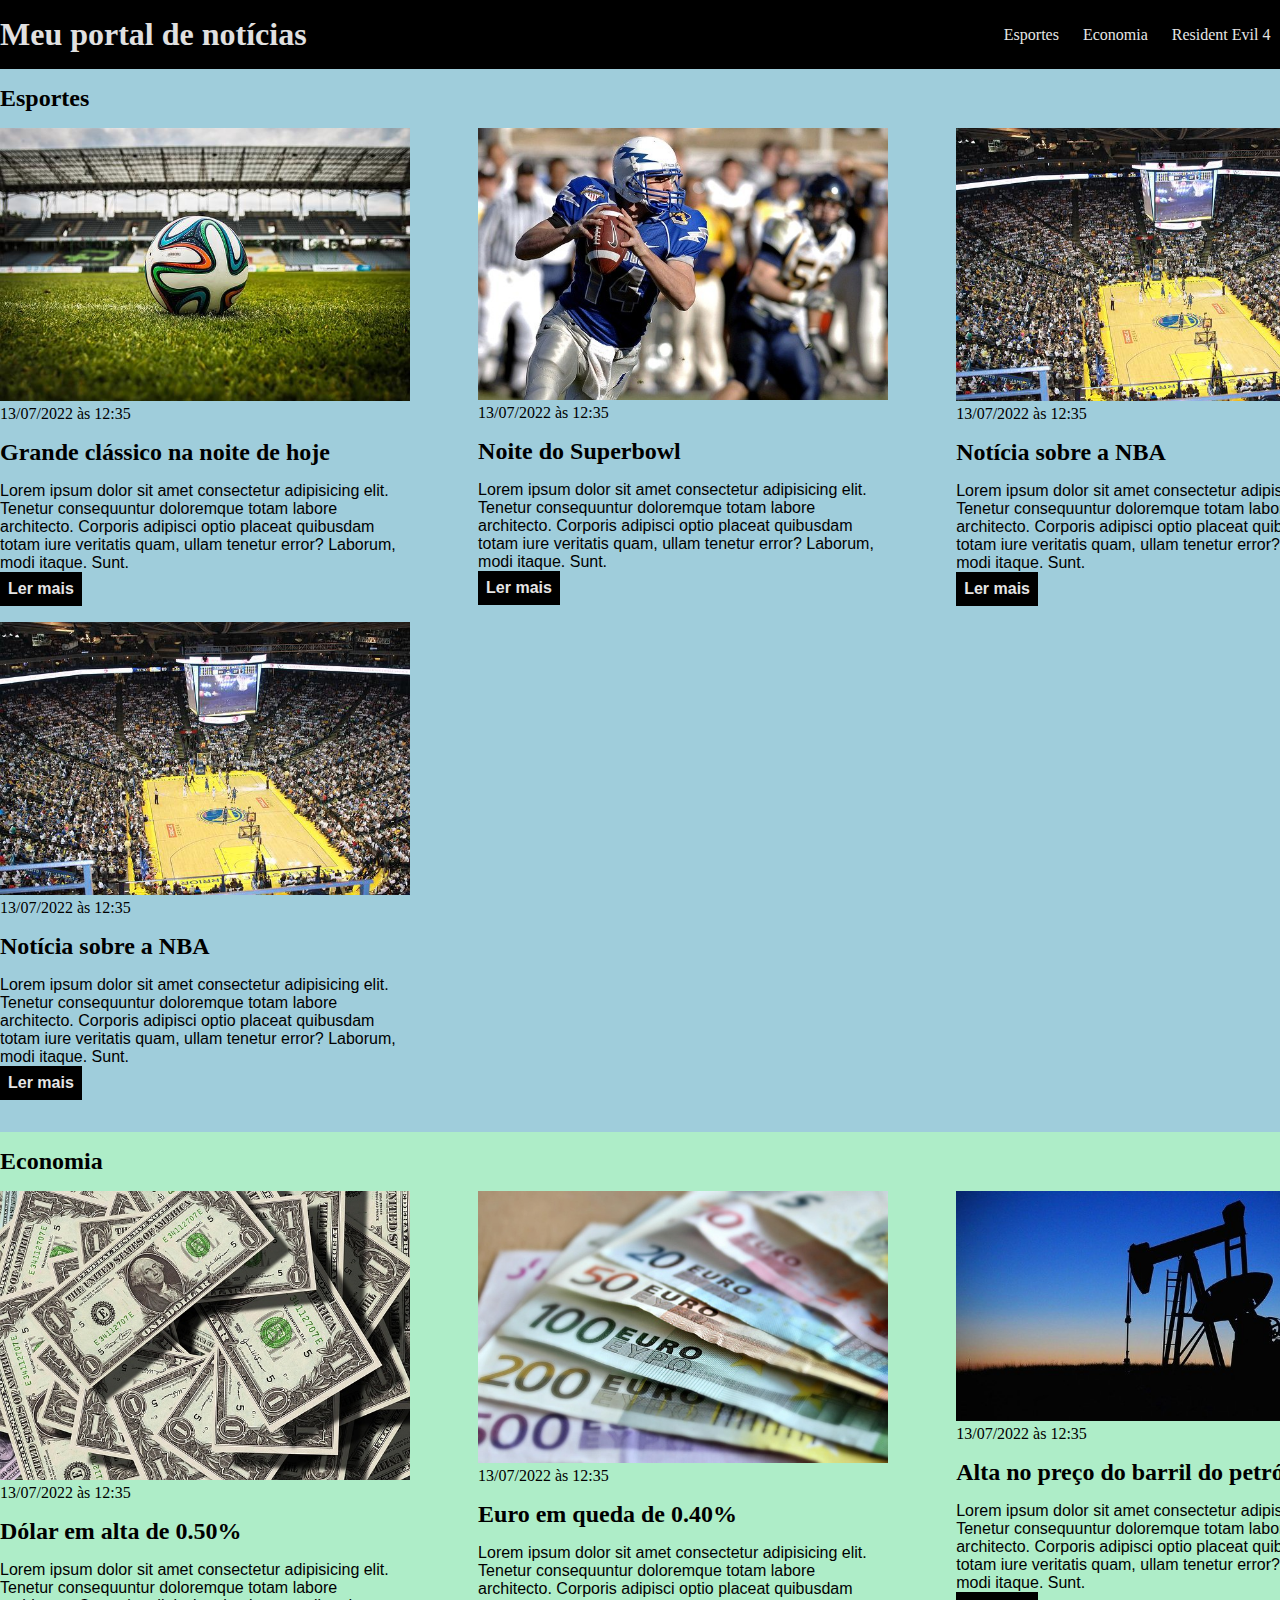
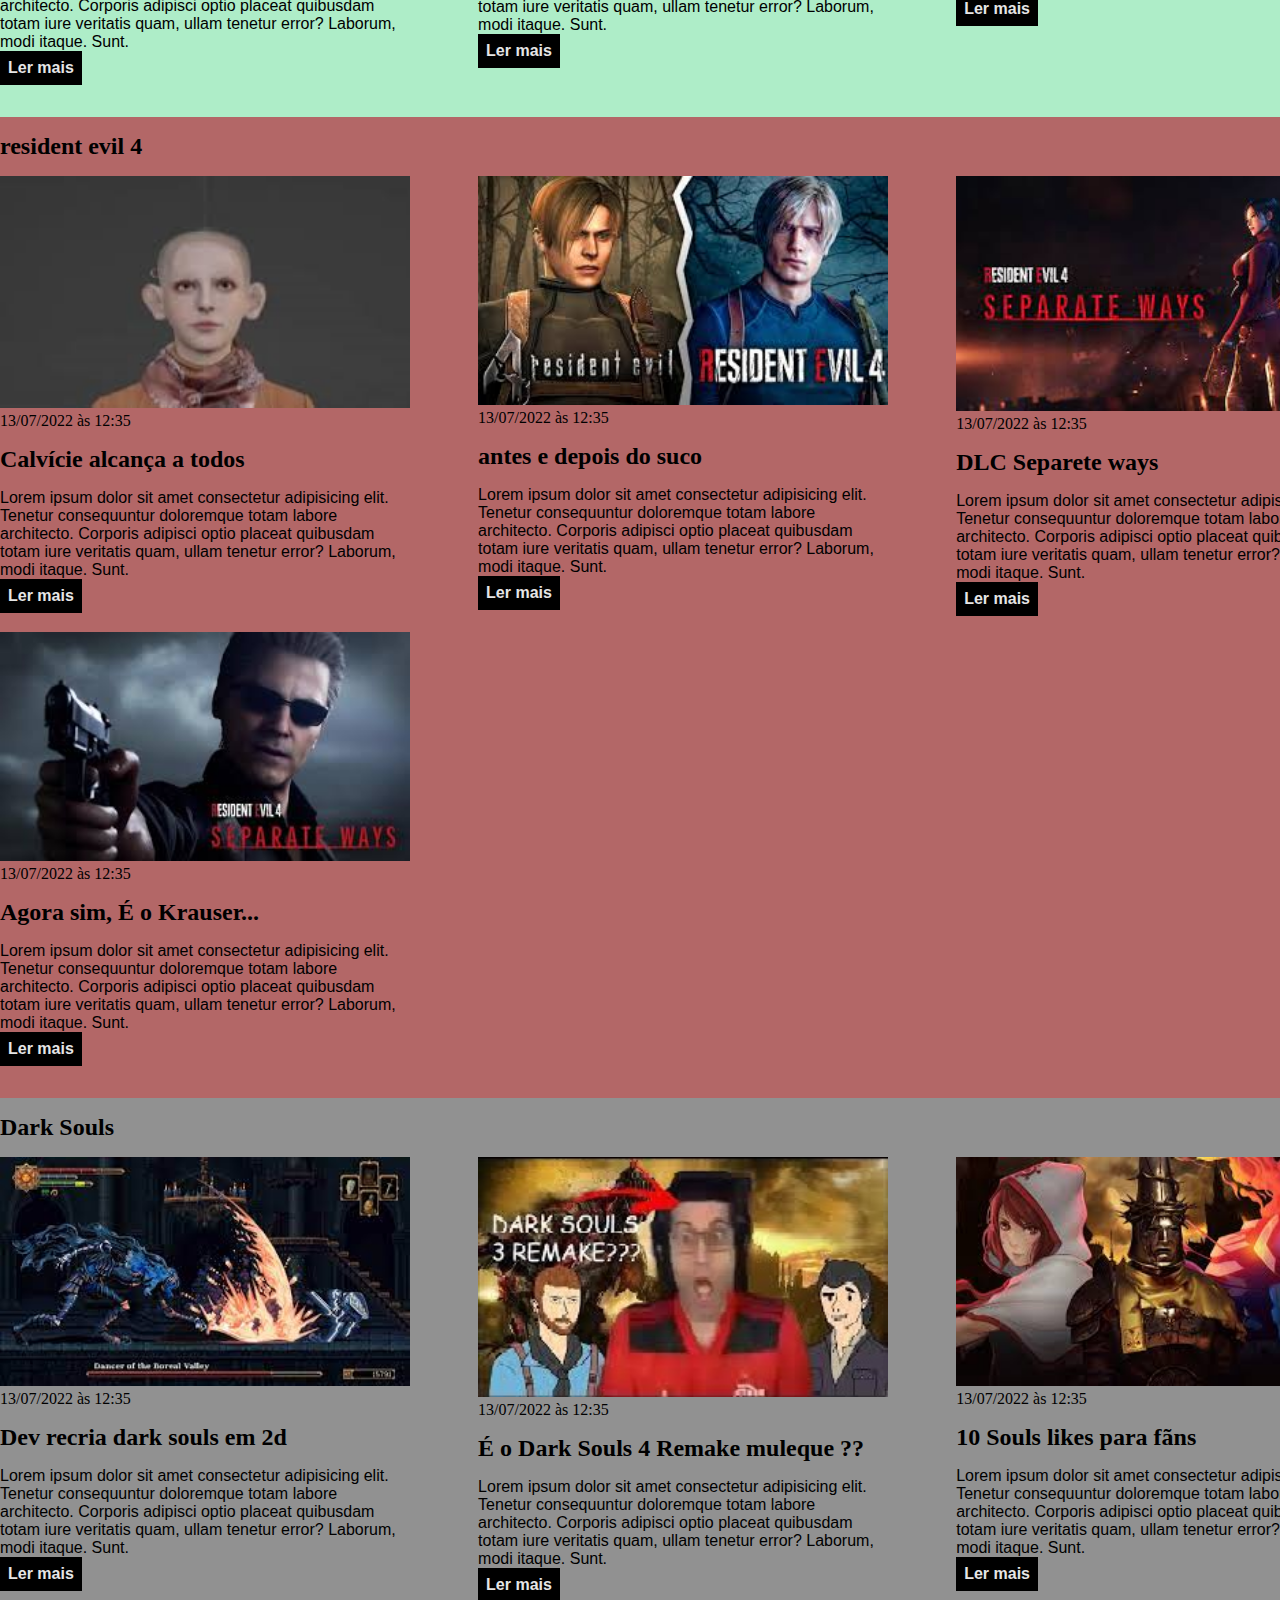
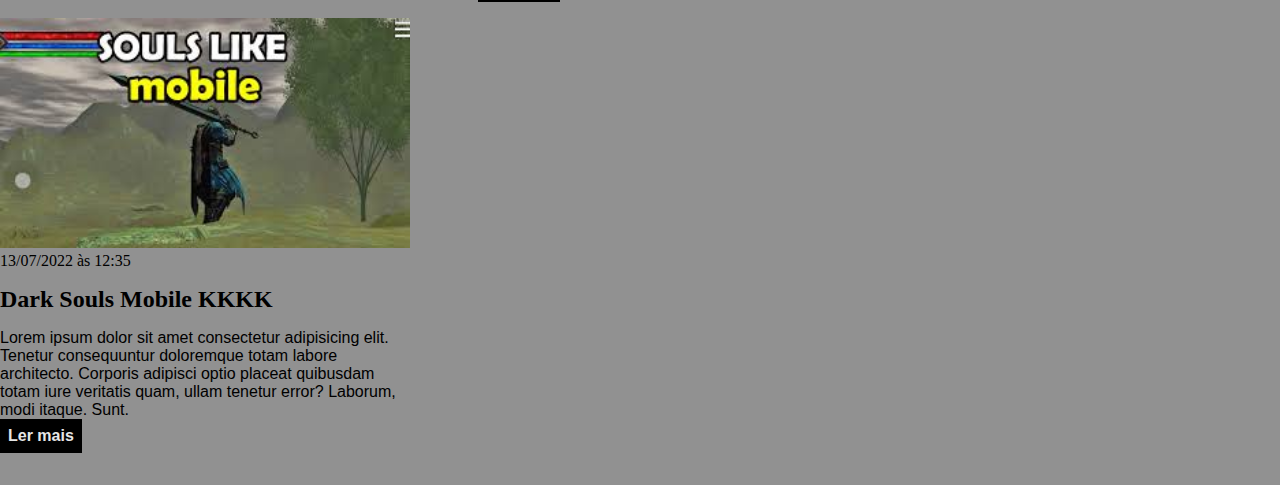
==== HTML/index.html @ 2354621c "site de noticias" ====
<!DOCTYPE html>
<html lang="pt-BR">
<head>
    <meta charset="UTF-8">
    <meta http-equiv="X-UA-Compatible" content="IE=edge">
    <meta name="viewport" content="width=device-width, initial-scale=1.0">
    <title>Meu portal de notícias</title>
    <link rel="stylesheet" href="./main.css" />
<body>
    <header>
        <div class="container">
            <h1>Meu portal de notícias</h1>
            <nav>
                <ul>
                    <li>
                        <a href="#sports" title="Ir para a seção de esportes">Esportes</a>
                    </li>
                    <li>
                        <a href="#economy" title="Ir para a seção de notícias">Economia</a>
                    </li>
                    <li>
                        <a href="#re4" title="Ir para a seção de esportes">Resident Evil 4</a>
                    </li>
                    <li>
                        <a href="#dark" title="Ir para a seção de esportes">Dark Souls</a>
                    </li>
                </ul>
            </nav>
        </div>
    </header>
    <section id="sports">
        <div class="container">
            <h2>Esportes</h2>
            <div class="articles">
            <article>
                <img src="./imagens/futebol.jpg" alt="Bola de futebol no gramado" />
                <header>
                    <time class="date">13/07/2022 às 12:35</time>
                </header>
                <h3>Grande clássico na noite de hoje</h3>
                <p>
                    Lorem ipsum dolor sit amet consectetur adipisicing elit. Tenetur consequuntur doloremque totam labore architecto. Corporis adipisci optio placeat quibusdam totam iure veritatis quam, ullam tenetur error? Laborum, modi itaque. Sunt.
                </p>
                <a href="#" title="Leia a notícia completa">Ler mais</a>
            </article>
            <article>
                <img src="./imagens/futebol-americano.jpg" alt="Jogador de futebol americano correndo com a bola na mão" />
                <header>
                    <time class="date">13/07/2022 às 12:35</time>
                </header>
                <h3>Noite do Superbowl</h3>
                <p>
                    Lorem ipsum dolor sit amet consectetur adipisicing elit. Tenetur consequuntur doloremque totam labore architecto. Corporis adipisci optio placeat quibusdam totam iure veritatis quam, ullam tenetur error? Laborum, modi itaque. Sunt.
                </p>
                <a href="#" title="Leia a notícia completa">Ler mais</a>
            </article>
            <article>
                <img src="./imagens/basquete.jpg" title="Vista aérea de uma quadra de basquete" />
                <header>
                    <time class="date">13/07/2022 às 12:35</time>
                </header>
                <h3>Notícia sobre a NBA</h3>
                <p>
                    Lorem ipsum dolor sit amet consectetur adipisicing elit. Tenetur consequuntur doloremque totam labore architecto. Corporis adipisci optio placeat quibusdam totam iure veritatis quam, ullam tenetur error? Laborum, modi itaque. Sunt.
                </p>
                <a href="#" title="Leia a notícia completa">Ler mais</a>
            </article>
            <article>
                <img src="./imagens/basquete.jpg" title="Vista aérea de uma quadra de basquete" />
                <header>
                    <time>13/07/2022 às 12:35</time>
                </header>
                <h3>Notícia sobre a NBA</h3>
                <p>
                    Lorem ipsum dolor sit amet consectetur adipisicing elit. Tenetur consequuntur doloremque totam labore architecto. Corporis adipisci optio placeat quibusdam totam iure veritatis quam, ullam tenetur error? Laborum, modi itaque. Sunt.
                </p>
                <a href="#" title="Leia a notícia completa">Ler mais</a>
            </article>
            </div>
        </div>
    </section>
    <section id = "economy">
        <div class="container">
            <h2>Economia</h2>
            <div class="articles">
            <article>
                <img src="./imagens/dolares.jpg" alt="Muitos dólares" />
                <header>
                    <time>13/07/2022 às 12:35</time>
                </header>
                <h3>Dólar em alta de 0.50%</h3>
                <p>
                    Lorem ipsum dolor sit amet consectetur adipisicing elit. Tenetur consequuntur doloremque totam labore architecto. Corporis adipisci optio placeat quibusdam totam iure veritatis quam, ullam tenetur error? Laborum, modi itaque. Sunt.
                </p>
                <a href="#" title="Leia a notícia completa">Ler mais</a>
            </article>
            <article>
                <img src="./imagens/euro.jpg" alt="Várias notas de euro" />
                <header>
                    <time>13/07/2022 às 12:35</time>
                </header>
                <h3>Euro em queda de 0.40%</h3>
                <p>
                    Lorem ipsum dolor sit amet consectetur adipisicing elit. Tenetur consequuntur doloremque totam labore architecto. Corporis adipisci optio placeat quibusdam totam iure veritatis quam, ullam tenetur error? Laborum, modi itaque. Sunt.
                </p>
                <a href="#" title="Leia a notícia completa">Ler mais</a>
            </article>
            <article>
                <img src="./imagens/petroleo.jpg" alt="Extração de petróleo" />
                <header>
                    <time>13/07/2022 às 12:35</time>
                </header>
                <h3>Alta no preço do barril do petróleo</h3>
                <p>
                    Lorem ipsum dolor sit amet consectetur adipisicing elit. Tenetur consequuntur doloremque totam labore architecto. Corporis adipisci optio placeat quibusdam totam iure veritatis quam, ullam tenetur error? Laborum, modi itaque. Sunt.
                </p>
                <a href="#" title="Leia a notícia completa">Ler mais</a>
            </article>
            </div>
        </div>
    </section>
    <section id="re4">
        <div class="container">
            <h2>resident evil 4</h2>
            <div class="articles">
            <article>
                <img src="./imagens/ashleycareca.jpg" alt="ashley careca" />
                <header>
                    <time class="date">13/07/2022 às 12:35</time>
                </header>
                <h3>Calvície alcança a todos</h3>
                <p>
                    Lorem ipsum dolor sit amet consectetur adipisicing elit. Tenetur consequuntur doloremque totam labore architecto. Corporis adipisci optio placeat quibusdam totam iure veritatis quam, ullam tenetur error? Laborum, modi itaque. Sunt.
                </p>
                <a href="#" title="Leia a notícia completa">Ler mais</a>
            </article>
            <article>
                <img src="./imagens/leonre4.jpg" alt="leon remake e original" />
                <header>
                    <time class="date">13/07/2022 às 12:35</time>
                </header>
                <h3>antes e depois do suco</h3>
                <p>
                    Lorem ipsum dolor sit amet consectetur adipisicing elit. Tenetur consequuntur doloremque totam labore architecto. Corporis adipisci optio placeat quibusdam totam iure veritatis quam, ullam tenetur error? Laborum, modi itaque. Sunt.
                </p>
                <a href="#" title="Leia a notícia completa">Ler mais</a>
            </article>
            <article>
                <img src="./imagens/separatewais.jpg" title="separete wais oficial" />
                <header>
                    <time class="date">13/07/2022 às 12:35</time>
                </header>
                <h3>DLC Separete ways</h3>
                <p>
                    Lorem ipsum dolor sit amet consectetur adipisicing elit. Tenetur consequuntur doloremque totam labore architecto. Corporis adipisci optio placeat quibusdam totam iure veritatis quam, ullam tenetur error? Laborum, modi itaque. Sunt.
                </p>
                <a href="#" title="Leia a notícia completa">Ler mais</a>
            </article>
            <article>
                <img src="./imagens/wesker.jpg" title="wesker de re4 remake" />
                <header>
                    <time>13/07/2022 às 12:35</time>
                </header>
                <h3>Agora sim, É o Krauser...</h3>
                <p>
                    Lorem ipsum dolor sit amet consectetur adipisicing elit. Tenetur consequuntur doloremque totam labore architecto. Corporis adipisci optio placeat quibusdam totam iure veritatis quam, ullam tenetur error? Laborum, modi itaque. Sunt.
                </p>
                <a href="#" title="Leia a notícia completa">Ler mais</a>
            </article>
            </div>
        </div>
    </section>
    <section id="dark">
        <div class="container">
            <h2>Dark Souls</h2>
            <div class="articles">
            <article>
                <img src="./imagens/darkS2D.jpg" alt="dark souls em 2d" />
                <header>
                    <time class="date">13/07/2022 às 12:35</time>
                </header>
                <h3>Dev recria dark souls em 2d</h3>
                <p>
                    Lorem ipsum dolor sit amet consectetur adipisicing elit. Tenetur consequuntur doloremque totam labore architecto. Corporis adipisci optio placeat quibusdam totam iure veritatis quam, ullam tenetur error? Laborum, modi itaque. Sunt.
                </p>
                <a href="#" title="Leia a notícia completa">Ler mais</a>
            </article>
            <article>
                <img src="./imagens/davajonas.jpg" alt="dark souls 3 remake" />
                <header>
                    <time class="date">13/07/2022 às 12:35</time>
                </header>
                <h3>É o Dark Souls 4 Remake muleque ??</h3>
                <p>
                    Lorem ipsum dolor sit amet consectetur adipisicing elit. Tenetur consequuntur doloremque totam labore architecto. Corporis adipisci optio placeat quibusdam totam iure veritatis quam, ullam tenetur error? Laborum, modi itaque. Sunt.
                </p>
                <a href="#" title="Leia a notícia completa">Ler mais</a>
            </article>
            <article>
                <img src="./imagens/solslike.jpg" title="souls likes para jogar" />
                <header>
                    <time class="date">13/07/2022 às 12:35</time>
                </header>
                <h3>10 Souls likes para fãns</h3>
                <p>
                    Lorem ipsum dolor sit amet consectetur adipisicing elit. Tenetur consequuntur doloremque totam labore architecto. Corporis adipisci optio placeat quibusdam totam iure veritatis quam, ullam tenetur error? Laborum, modi itaque. Sunt.
                </p>
                <a href="#" title="Leia a notícia completa">Ler mais</a>
            </article>
            <article>
                <img src="./imagens/solslikemobile.jpg" title="dark souls para celular" />
                <header>
                    <time>13/07/2022 às 12:35</time>
                </header>
                <h3>Dark Souls Mobile KKKK</h3>
                <p>
                    Lorem ipsum dolor sit amet consectetur adipisicing elit. Tenetur consequuntur doloremque totam labore architecto. Corporis adipisci optio placeat quibusdam totam iure veritatis quam, ullam tenetur error? Laborum, modi itaque. Sunt.
                </p>
                <a href="#" title="Leia a notícia completa">Ler mais</a>
            </article>
            </div>
        </div>
    </section>
</body>
</html>
---- HTML/main.css ----
*{
    box-sizing: border-box;
    margin: 0;
    padding: 0;
}

body > header {
    background-color: black;
    color: rgb(224, 224, 224);
    padding: 16px 0;
}

header .container{
    display: flex;
    justify-content: space-between;
    align-items: center;
}

header li {
    display: inline;
}
header li a{
    color: rgb(230, 230, 230);
    text-decoration: none;
    margin-left: 20px;
}
header li a:hover{
    text-decoration: underline;
}

.container{
    width: 1366px;
    margin: 0 auto;
}

.articles{
    display: flex;
    flex-wrap: wrap;   
    justify-content: space-between;
}

.articles img{
    width: 100%;;
}

.articles article{
    width: 30%;
}

section{
    padding: 16px 0;
}

section h2, .articles article{
    margin-bottom: 16px;
}

.articles h3{
    margin-bottom: 16px;
    margin-top: 16px;
}

.articles article p, .articles article a{
    font-family: Arial, Helvetica, sans-serif;

}

.articles article h3{
    font-size: 24px;

}

.articles article a{
    text-decoration: none;
    background-color:black;
    color: rgb(235, 235, 235);
    padding: 8px;
    display: inline-block;
    font-weight:700;
}

.articles article a:hover{
    text-decoration: underline;
}

#sports{
    background-color: rgba(17, 132, 167, 0.404);;
}
#economy{
    background-color: rgba(34, 206, 106, 0.37);
}
#re4{
    background-color: rgba(128, 0, 0, 0.596);;
}
#dark{
    background-color: rgba(70, 70, 70, 0.596);;
}
.articles article a{
    color: rgb(230, 230, 230);
}
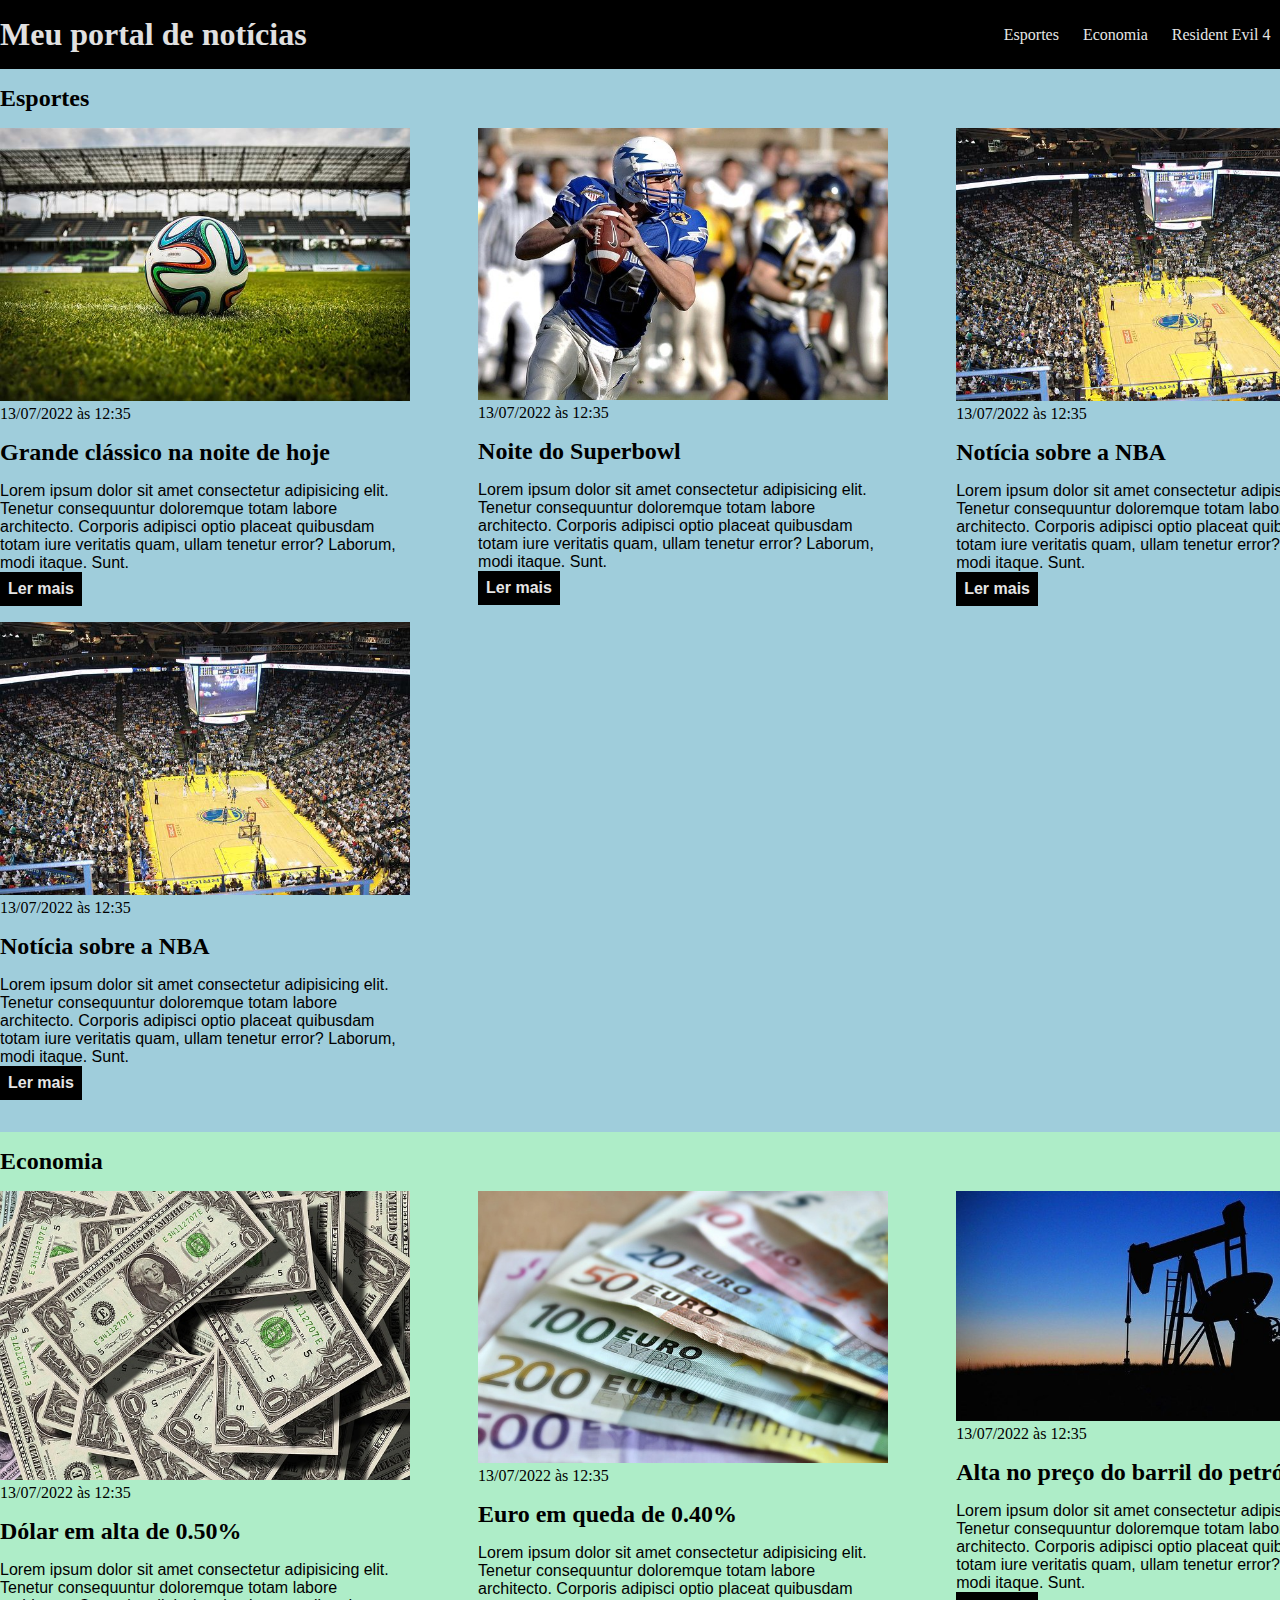
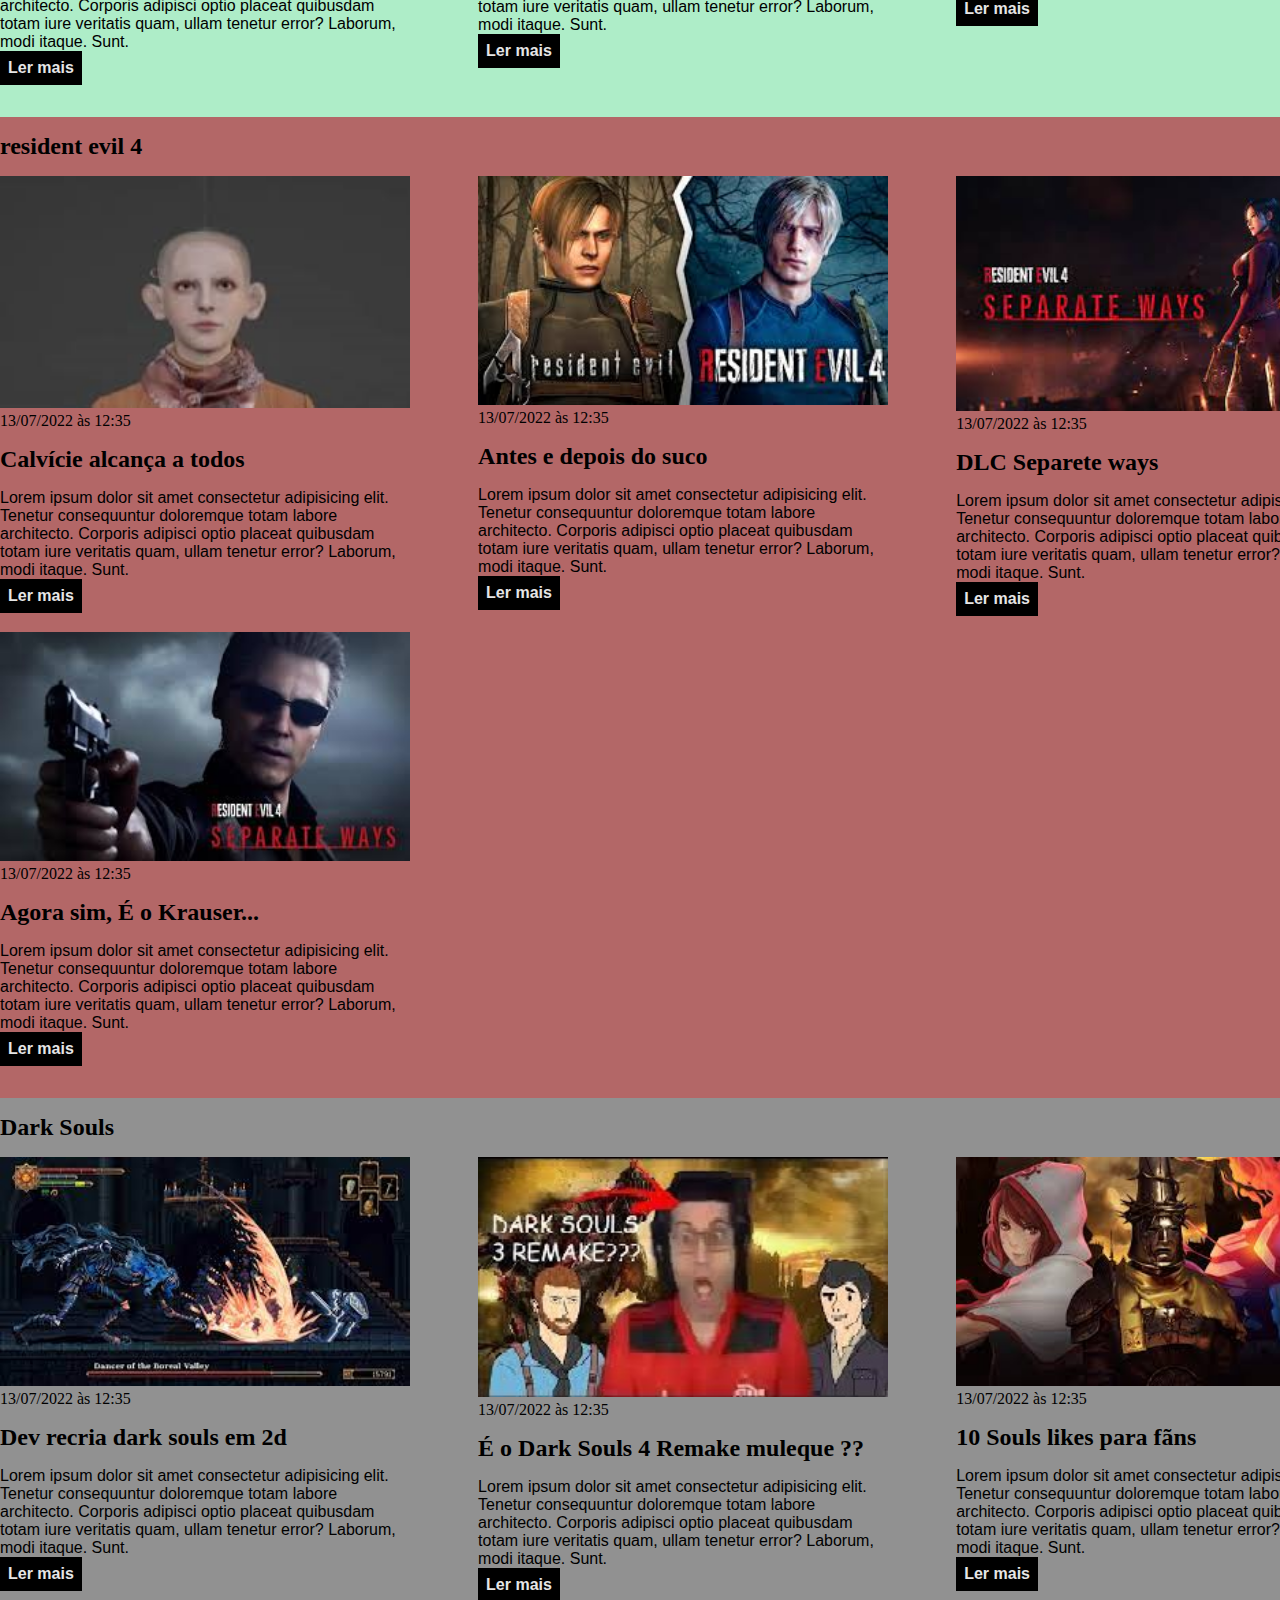
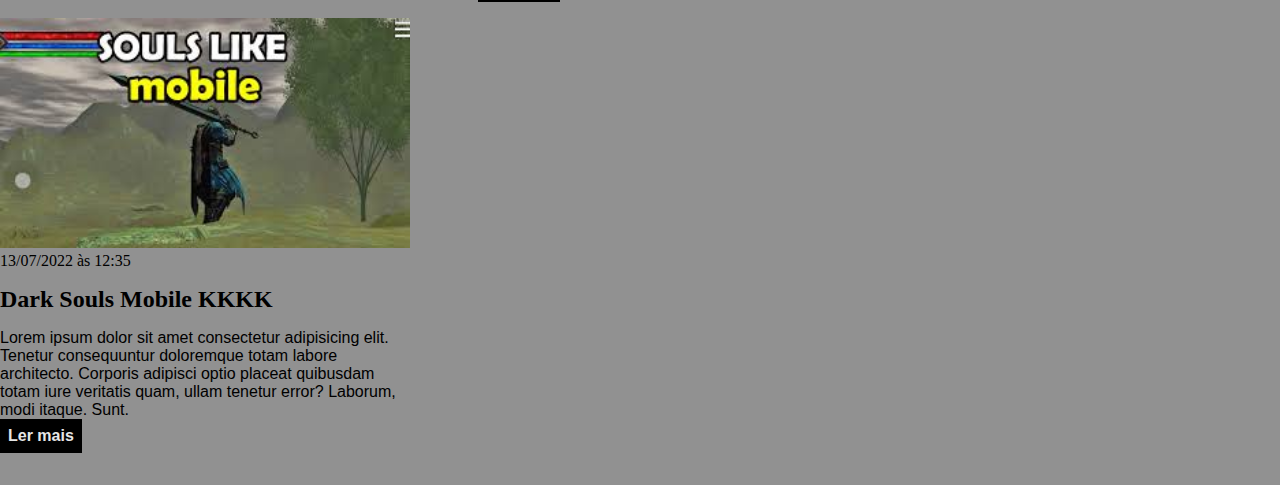
==== commit 4d717e15: "DScareca" ====
--- a/HTML/index.html
+++ b/HTML/index.html
@@ -13,7 +13,7 @@
             <nav>
                 <ul>
                     <li>
-                        <a href="#sports" title="Ir para a seção de esportes">Esportes</a>
+                        <a href="#" title="Ir para a seção de esportes">Esportes</a>
                     </li>
                     <li>
                         <a href="#economy" title="Ir para a seção de notícias">Economia</a>
@@ -139,7 +139,7 @@
                 <header>
                     <time class="date">13/07/2022 às 12:35</time>
                 </header>
-                <h3>antes e depois do suco</h3>
+                <h3>Antes e depois do suco</h3>
                 <p>
                     Lorem ipsum dolor sit amet consectetur adipisicing elit. Tenetur consequuntur doloremque totam labore architecto. Corporis adipisci optio placeat quibusdam totam iure veritatis quam, ullam tenetur error? Laborum, modi itaque. Sunt.
                 </p>
